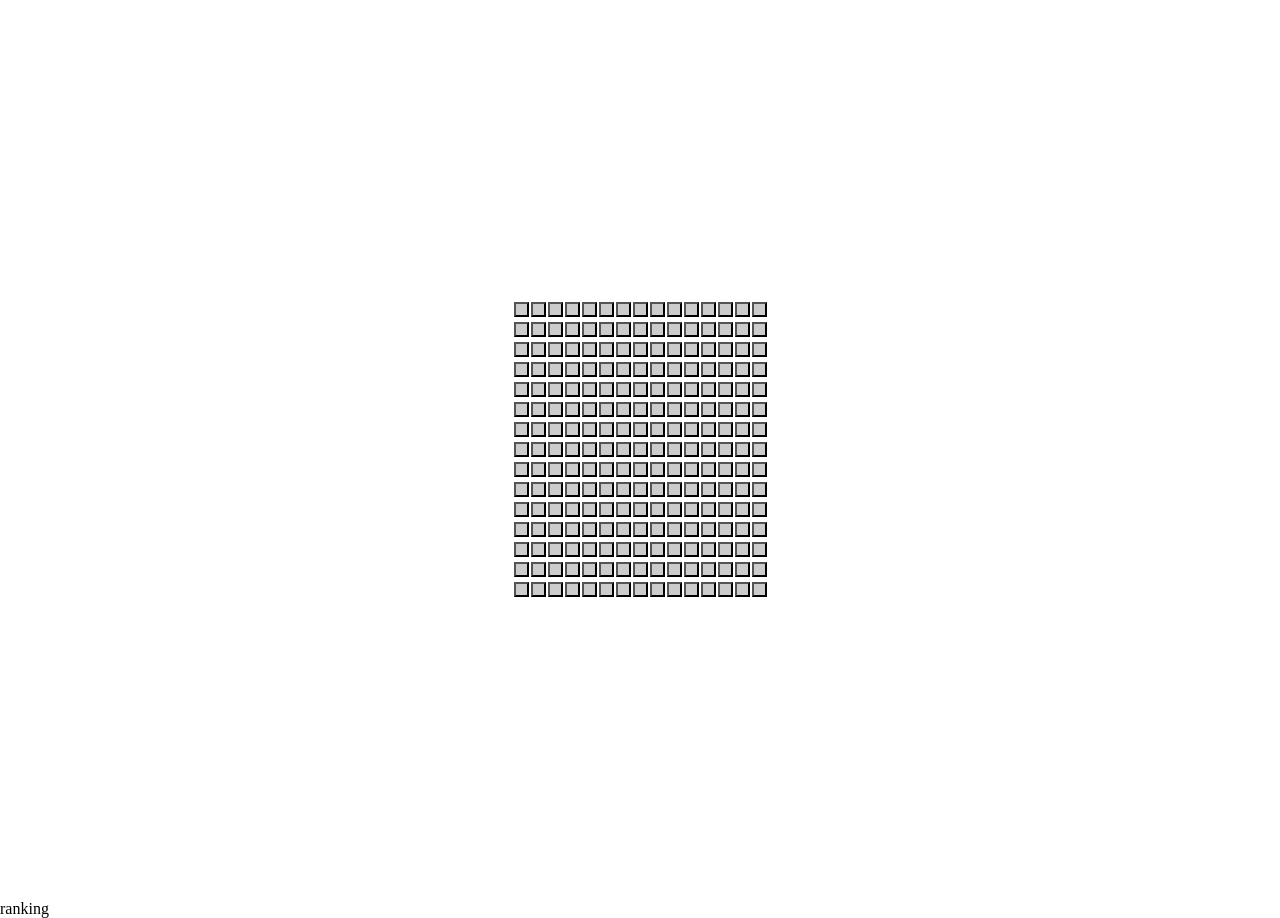
==== exercicios/03_JS/Exercicio campo minado - final de semana/index.html @ f62504e3 "estudo de hoje" ====
<!DOCTYPE html>
<html lang="pt-br">

<head>
    <meta charset="UTF-8">
    <meta content="width=device-width, initial-scale=1.0" name="viewport">
    <link href="./index.css" rel="stylesheet">

    <title>Insert Dinâmico</title>
</head>

<body oncontextmenu="return false;">
    <main>
        <div>
            <table>
                <thead></thead>
                <tbody id="Tabuleiro">
                    <tr>
                        <td>
                            <button class="campo"></button>
                        </td>
                        <td>
                            <button class="campo"></button>
                        </td>
                        <td>
                            <button class="campo"></button>
                        </td>
                        <td>
                            <button class="campo"></button>
                        </td>
                        <td>
                            <button class="campo"></button>
                        </td>
                        <td>
                            <button class="campo"></button>
                        </td>
                        <td>
                            <button class="campo"></button>
                        </td>
                        <td>
                            <button class="campo"></button>
                        </td>
                        <td>
                            <button class="campo"></button>
                        </td>
                        <td>
                            <button class="campo"></button>
                        </td>
                        <td>
                            <button class="campo"></button>
                        </td>
                        <td>
                            <button class="campo"></button>
                        </td>
                        <td>
                            <button class="campo"></button>
                        </td>
                        <td>
                            <button class="campo"></button>
                        </td>
                        <td>
                            <button class="campo"></button>
                        </td>
                    </tr>
                    <tr>
                        <td>
                            <button class="campo"></button>
                        </td>
                        <td>
                            <button class="campo"></button>
                        </td>
                        <td>
                            <button class="campo"></button>
                        </td>
                        <td>
                            <button class="campo"></button>
                        </td>
                        <td>
                            <button class="campo"></button>
                        </td>
                        <td>
                            <button class="campo"></button>
                        </td>
                        <td>
                            <button class="campo"></button>
                        </td>
                        <td>
                            <button class="campo"></button>
                        </td>
                        <td>
                            <button class="campo"></button>
                        </td>
                        <td>
                            <button class="campo"></button>
                        </td>
                        <td>
                            <button class="campo"></button>
                        </td>
                        <td>
                            <button class="campo"></button>
                        </td>
                        <td>
                            <button class="campo"></button>
                        </td>
                        <td>
                            <button class="campo"></button>
                        </td>
                        <td>
                            <button class="campo"></button>
                        </td>
                    </tr>
                    <tr>
                        <td>
                            <button class="campo"></button>
                        </td>
                        <td>
                            <button class="campo"></button>
                        </td>
                        <td>
                            <button class="campo"></button>
                        </td>
                        <td>
                            <button class="campo"></button>
                        </td>
                        <td>
                            <button class="campo"></button>
                        </td>
                        <td>
                            <button class="campo"></button>
                        </td>
                        <td>
                            <button class="campo"></button>
                        </td>
                        <td>
                            <button class="campo"></button>
                        </td>
                        <td>
                            <button class="campo"></button>
                        </td>
                        <td>
                            <button class="campo"></button>
                        </td>
                        <td>
                            <button class="campo"></button>
                        </td>
                        <td>
                            <button class="campo"></button>
                        </td>
                        <td>
                            <button class="campo"></button>
                        </td>
                        <td>
                            <button class="campo"></button>
                        </td>
                        <td>
                            <button class="campo"></button>
                        </td>
                    </tr>
                    <tr>
                        <td>
                            <button class="campo"></button>
                        </td>
                        <td>
                            <button class="campo"></button>
                        </td>
                        <td>
                            <button class="campo"></button>
                        </td>
                        <td>
                            <button class="campo"></button>
                        </td>
                        <td>
                            <button class="campo"></button>
                        </td>
                        <td>
                            <button class="campo"></button>
                        </td>
                        <td>
                            <button class="campo"></button>
                        </td>
                        <td>
                            <button class="campo"></button>
                        </td>
                        <td>
                            <button class="campo"></button>
                        </td>
                        <td>
                            <button class="campo"></button>
                        </td>
                        <td>
                            <button class="campo"></button>
                        </td>
                        <td>
                            <button class="campo"></button>
                        </td>
                        <td>
                            <button class="campo"></button>
                        </td>
                        <td>
                            <button class="campo"></button>
                        </td>
                        <td>
                            <button class="campo"></button>
                        </td>
                    </tr>
                    <tr>
                        <td>
                            <button class="campo"></button>
                        </td>
                        <td>
                            <button class="campo"></button>
                        </td>
                        <td>
                            <button class="campo"></button>
                        </td>
                        <td>
                            <button class="campo"></button>
                        </td>
                        <td>
                            <button class="campo"></button>
                        </td>
                        <td>
                            <button class="campo"></button>
                        </td>
                        <td>
                            <button class="campo"></button>
                        </td>
                        <td>
                            <button class="campo"></button>
                        </td>
                        <td>
                            <button class="campo"></button>
                        </td>
                        <td>
                            <button class="campo"></button>
                        </td>
                        <td>
                            <button class="campo"></button>
                        </td>
                        <td>
                            <button class="campo"></button>
                        </td>
                        <td>
                            <button class="campo"></button>
                        </td>
                        <td>
                            <button class="campo"></button>
                        </td>
                        <td>
                            <button class="campo"></button>
                        </td>
                    </tr>
                    <tr>
                        <td>
                            <button class="campo"></button>
                        </td>
                        <td>
                            <button class="campo"></button>
                        </td>
                        <td>
                            <button class="campo"></button>
                        </td>
                        <td>
                            <button class="campo"></button>
                        </td>
                        <td>
                            <button class="campo"></button>
                        </td>
                        <td>
                            <button class="campo"></button>
                        </td>
                        <td>
                            <button class="campo"></button>
                        </td>
                        <td>
                            <button class="campo"></button>
                        </td>
                        <td>
                            <button class="campo"></button>
                        </td>
                        <td>
                            <button class="campo"></button>
                        </td>
                        <td>
                            <button class="campo"></button>
                        </td>
                        <td>
                            <button class="campo"></button>
                        </td>
                        <td>
                            <button class="campo"></button>
                        </td>
                        <td>
                            <button class="campo"></button>
                        </td>
                        <td>
                            <button class="campo"></button>
                        </td>
                    </tr>
                    <tr>
                        <td>
                            <button class="campo"></button>
                        </td>
                        <td>
                            <button class="campo"></button>
                        </td>
                        <td>
                            <button class="campo"></button>
                        </td>
                        <td>
                            <button class="campo"></button>
                        </td>
                        <td>
                            <button class="campo"></button>
                        </td>
                        <td>
                            <button class="campo"></button>
                        </td>
                        <td>
                            <button class="campo"></button>
                        </td>
                        <td>
                            <button class="campo"></button>
                        </td>
                        <td>
                            <button class="campo"></button>
                        </td>
                        <td>
                            <button class="campo"></button>
                        </td>
                        <td>
                            <button class="campo"></button>
                        </td>
                        <td>
                            <button class="campo"></button>
                        </td>
                        <td>
                            <button class="campo"></button>
                        </td>
                        <td>
                            <button class="campo"></button>
                        </td>
                        <td>
                            <button class="campo"></button>
                        </td>
                    </tr>
                    <tr>
                        <td>
                            <button class="campo"></button>
                        </td>
                        <td>
                            <button class="campo"></button>
                        </td>
                        <td>
                            <button class="campo"></button>
                        </td>
                        <td>
                            <button class="campo"></button>
                        </td>
                        <td>
                            <button class="campo"></button>
                        </td>
                        <td>
                            <button class="campo"></button>
                        </td>
                        <td>
                            <button class="campo"></button>
                        </td>
                        <td>
                            <button class="campo"></button>
                        </td>
                        <td>
                            <button class="campo"></button>
                        </td>
                        <td>
                            <button class="campo"></button>
                        </td>
                        <td>
                            <button class="campo"></button>
                        </td>
                        <td>
                            <button class="campo"></button>
                        </td>
                        <td>
                            <button class="campo"></button>
                        </td>
                        <td>
                            <button class="campo"></button>
                        </td>
                        <td>
                            <button class="campo"></button>
                        </td>
                    </tr>
                    <tr>
                        <td>
                            <button class="campo"></button>
                        </td>
                        <td>
                            <button class="campo"></button>
                        </td>
                        <td>
                            <button class="campo"></button>
                        </td>
                        <td>
                            <button class="campo"></button>
                        </td>
                        <td>
                            <button class="campo"></button>
                        </td>
                        <td>
                            <button class="campo"></button>
                        </td>
                        <td>
                            <button class="campo"></button>
                        </td>
                        <td>
                            <button class="campo"></button>
                        </td>
                        <td>
                            <button class="campo"></button>
                        </td>
                        <td>
                            <button class="campo"></button>
                        </td>
                        <td>
                            <button class="campo"></button>
                        </td>
                        <td>
                            <button class="campo"></button>
                        </td>
                        <td>
                            <button class="campo"></button>
                        </td>
                        <td>
                            <button class="campo"></button>
                        </td>
                        <td>
                            <button class="campo"></button>
                        </td>
                    </tr>
                    <tr>
                        <td>
                            <button class="campo"></button>
                        </td>
                        <td>
                            <button class="campo"></button>
                        </td>
                        <td>
                            <button class="campo"></button>
                        </td>
                        <td>
                            <button class="campo"></button>
                        </td>
                        <td>
                            <button class="campo"></button>
                        </td>
                        <td>
                            <button class="campo"></button>
                        </td>
                        <td>
                            <button class="campo"></button>
                        </td>
                        <td>
                            <button class="campo"></button>
                        </td>
                        <td>
                            <button class="campo"></button>
                        </td>
                        <td>
                            <button class="campo"></button>
                        </td>
                        <td>
                            <button class="campo"></button>
                        </td>
                        <td>
                            <button class="campo"></button>
                        </td>
                        <td>
                            <button class="campo"></button>
                        </td>
                        <td>
                            <button class="campo"></button>
                        </td>
                        <td>
                            <button class="campo"></button>
                        </td>
                    </tr>
                    <tr>
                        <td>
                            <button class="campo"></button>
                        </td>
                        <td>
                            <button class="campo"></button>
                        </td>
                        <td>
                            <button class="campo"></button>
                        </td>
                        <td>
                            <button class="campo"></button>
                        </td>
                        <td>
                            <button class="campo"></button>
                        </td>
                        <td>
                            <button class="campo"></button>
                        </td>
                        <td>
                            <button class="campo"></button>
                        </td>
                        <td>
                            <button class="campo"></button>
                        </td>
                        <td>
                            <button class="campo"></button>
                        </td>
                        <td>
                            <button class="campo"></button>
                        </td>
                        <td>
                            <button class="campo"></button>
                        </td>
                        <td>
                            <button class="campo"></button>
                        </td>
                        <td>
                            <button class="campo"></button>
                        </td>
                        <td>
                            <button class="campo"></button>
                        </td>
                        <td>
                            <button class="campo"></button>
                        </td>
                    </tr>
                    <tr>
                        <td>
                            <button class="campo"></button>
                        </td>
                        <td>
                            <button class="campo"></button>
                        </td>
                        <td>
                            <button class="campo"></button>
                        </td>
                        <td>
                            <button class="campo"></button>
                        </td>
                        <td>
                            <button class="campo"></button>
                        </td>
                        <td>
                            <button class="campo"></button>
                        </td>
                        <td>
                            <button class="campo"></button>
                        </td>
                        <td>
                            <button class="campo"></button>
                        </td>
                        <td>
                            <button class="campo"></button>
                        </td>
                        <td>
                            <button class="campo"></button>
                        </td>
                        <td>
                            <button class="campo"></button>
                        </td>
                        <td>
                            <button class="campo"></button>
                        </td>
                        <td>
                            <button class="campo"></button>
                        </td>
                        <td>
                            <button class="campo"></button>
                        </td>
                        <td>
                            <button class="campo"></button>
                        </td>
                    </tr>
                    <tr>
                        <td>
                            <button class="campo"></button>
                        </td>
                        <td>
                            <button class="campo"></button>
                        </td>
                        <td>
                            <button class="campo"></button>
                        </td>
                        <td>
                            <button class="campo"></button>
                        </td>
                        <td>
                            <button class="campo"></button>
                        </td>
                        <td>
                            <button class="campo"></button>
                        </td>
                        <td>
                            <button class="campo"></button>
                        </td>
                        <td>
                            <button class="campo"></button>
                        </td>
                        <td>
                            <button class="campo"></button>
                        </td>
                        <td>
                            <button class="campo"></button>
                        </td>
                        <td>
                            <button class="campo"></button>
                        </td>
                        <td>
                            <button class="campo"></button>
                        </td>
                        <td>
                            <button class="campo"></button>
                        </td>
                        <td>
                            <button class="campo"></button>
                        </td>
                        <td>
                            <button class="campo"></button>
                        </td>
                    </tr>
                    <tr>
                        <td>
                            <button class="campo"></button>
                        </td>
                        <td>
                            <button class="campo"></button>
                        </td>
                        <td>
                            <button class="campo"></button>
                        </td>
                        <td>
                            <button class="campo"></button>
                        </td>
                        <td>
                            <button class="campo"></button>
                        </td>
                        <td>
                            <button class="campo"></button>
                        </td>
                        <td>
                            <button class="campo"></button>
                        </td>
                        <td>
                            <button class="campo"></button>
                        </td>
                        <td>
                            <button class="campo"></button>
                        </td>
                        <td>
                            <button class="campo"></button>
                        </td>
                        <td>
                            <button class="campo"></button>
                        </td>
                        <td>
                            <button class="campo"></button>
                        </td>
                        <td>
                            <button class="campo"></button>
                        </td>
                        <td>
                            <button class="campo"></button>
                        </td>
                        <td>
                            <button class="campo"></button>
                        </td>
                    </tr>
                    <tr>
                        <td>
                            <button class="campo"></button>
                        </td>
                        <td>
                            <button class="campo"></button>
                        </td>
                        <td>
                            <button class="campo"></button>
                        </td>
                        <td>
                            <button class="campo"></button>
                        </td>
                        <td>
                            <button class="campo"></button>
                        </td>
                        <td>
                            <button class="campo"></button>
                        </td>
                        <td>
                            <button class="campo"></button>
                        </td>
                        <td>
                            <button class="campo"></button>
                        </td>
                        <td>
                            <button class="campo"></button>
                        </td>
                        <td>
                            <button class="campo"></button>
                        </td>
                        <td>
                            <button class="campo"></button>
                        </td>
                        <td>
                            <button class="campo"></button>
                        </td>
                        <td>
                            <button class="campo"></button>
                        </td>
                        <td>
                            <button class="campo"></button>
                        </td>
                        <td>
                            <button class="campo"></button>
                        </td>
                    </tr>
                </tbody>
            </table>
        </div>
    </main>
    <section>
        <div>

            ranking
        </div>
    </section>


    <script src="index.js"></script>
</body>

</html>
---- exercicios/03_JS/Exercicio campo minado - final de semana/index.css ----
* {
    margin: 0;
    padding: 0;
}

body {
    min-height: 100vh;
}

main {
    display: flex;
    align-items: center;
    justify-content: center;
    min-height: 100vh;
}

.campo {
    height: 15px;
    width: 15px;
    background-color: #cccccc;
    /* campo fechado */
}

.marcado {
    background-color: burlywood;
    border-style: inset
    /* campo marcado */
}

.alerta {
    /* campo que ao redor tem bomba */
}

.aberto {
    /* campo aberto */
}

.explodido {
    /* campo no qual explodiu a bomba */
}

.bomba {
    /* campo aberto com bomba */
}
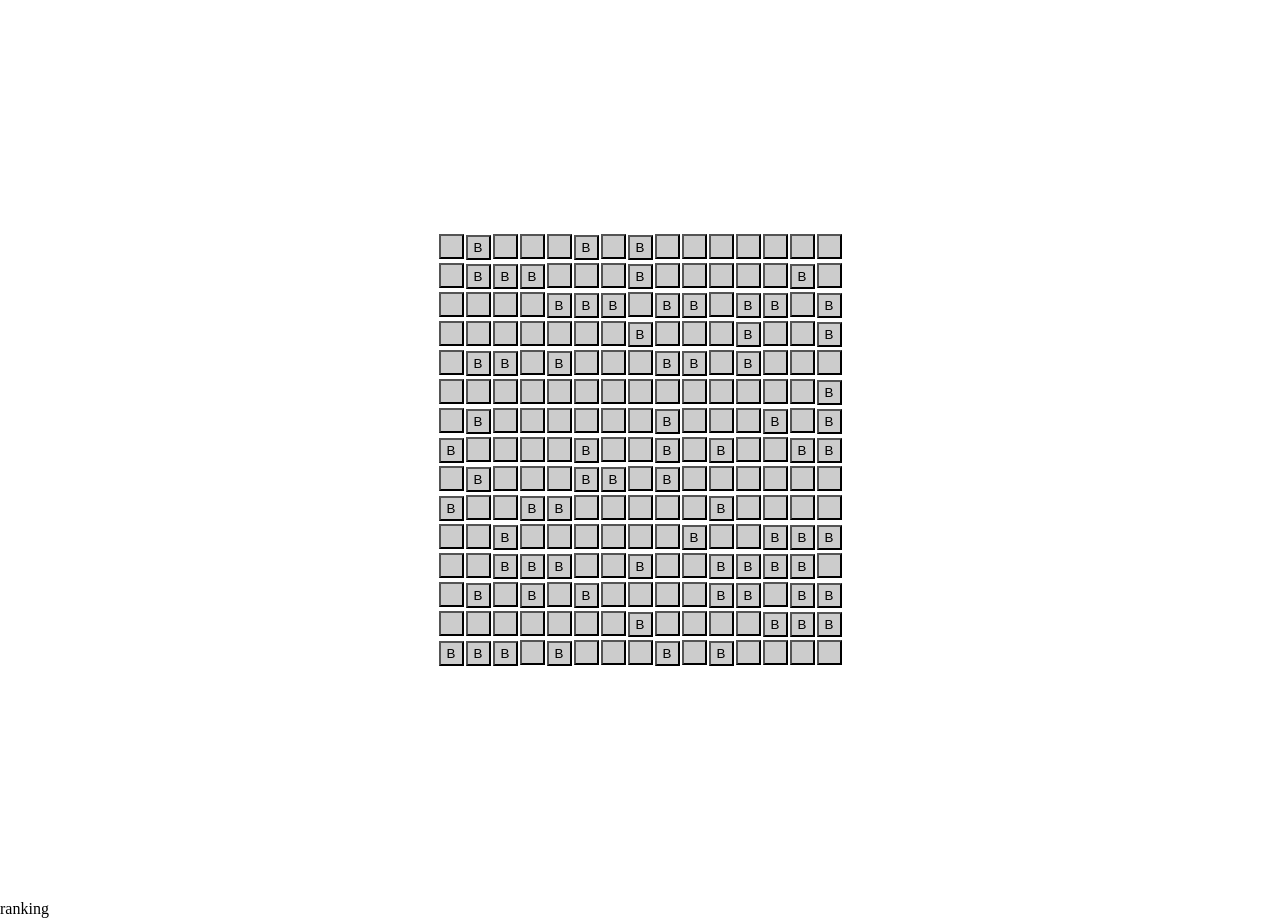
==== commit d7e02028: "estudo de hoje" ====
--- a/exercicios/03_JS/Exercicio campo minado - final de semana/index.html
+++ b/exercicios/03_JS/Exercicio campo minado - final de semana/index.html
@@ -724,15 +724,15 @@
             </table>
         </div>
     </main>
+
     <section>
         <div>
-
             ranking
         </div>
     </section>
 
 
-    <script src="index.js"></script>
+    <script src="./index.js"></script>
 </body>
 
 </html>
--- a/exercicios/03_JS/Exercicio campo minado - final de semana/index.css
+++ b/exercicios/03_JS/Exercicio campo minado - final de semana/index.css
@@ -15,15 +15,13 @@
 }
 
 .campo {
-    height: 15px;
-    width: 15px;
+    height: 25px;
+    width: 25px;
     background-color: #cccccc;
     /* campo fechado */
 }
 
 .marcado {
-    background-color: burlywood;
-    border-style: inset
     /* campo marcado */
 }
 
@@ -32,13 +30,19 @@
 }
 
 .aberto {
+    /* background-color: green;
     /* campo aberto */
 }
 
 .explodido {
+    background-color: crimson;
     /* campo no qual explodiu a bomba */
 }
 
 .bomba {
     /* campo aberto com bomba */
+}
+
+.safe {
+    background-color: rgb(50, 235, 43);
 }
